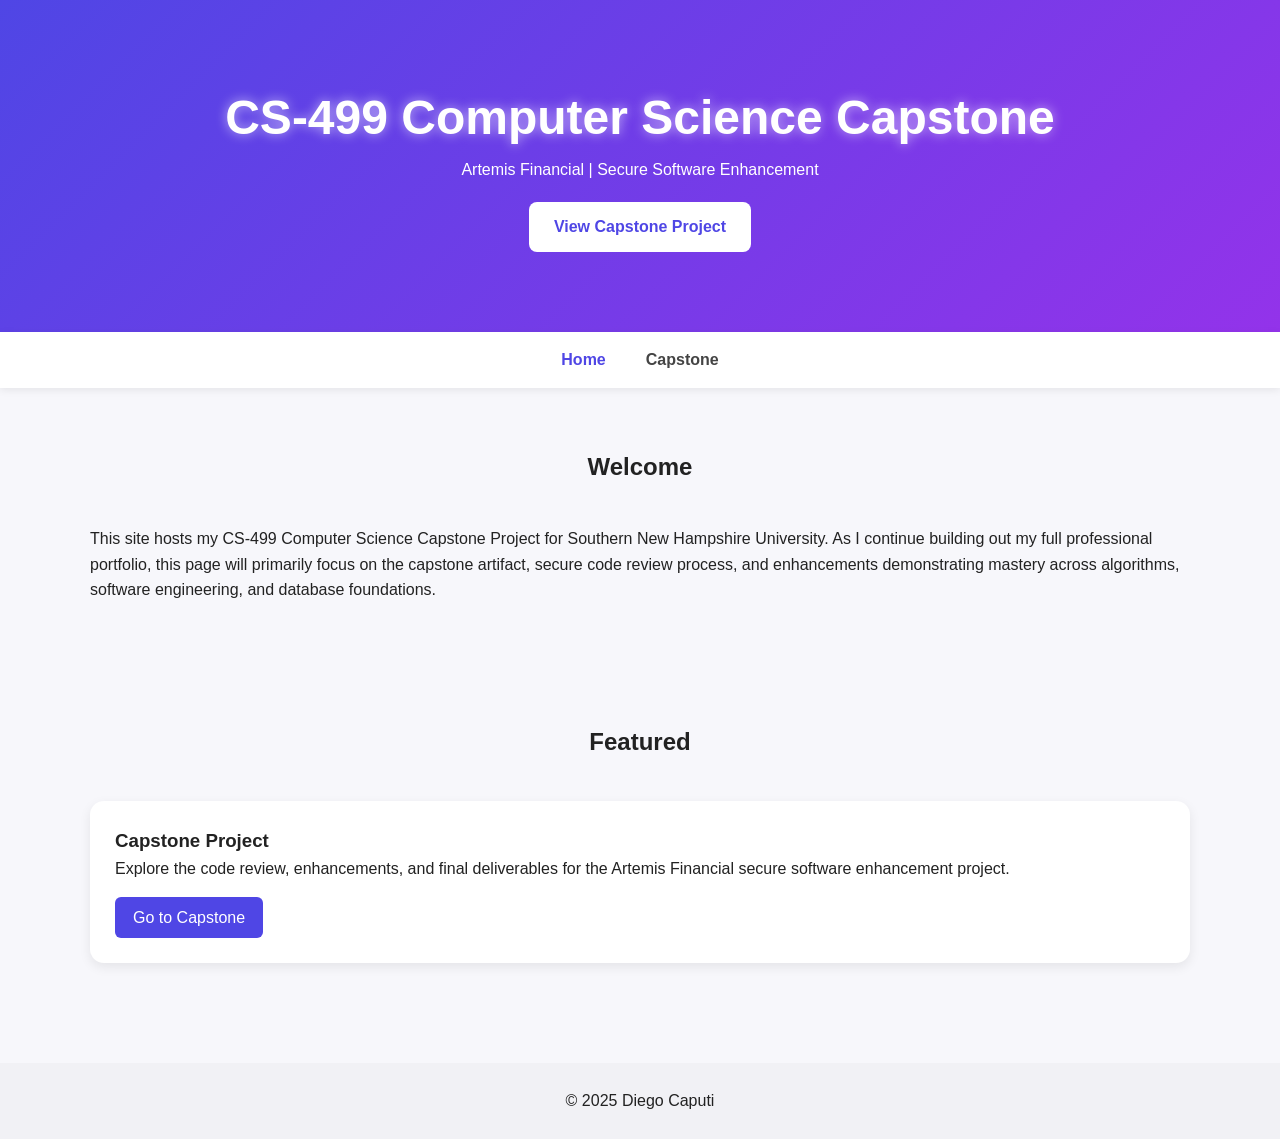
==== index.html @ 94a35e6d "Add files via upload" ====
<!DOCTYPE html>
<html lang="en">
<head>
    <meta charset="UTF-8">
    <meta name="viewport" content="width=device-width, initial-scale=1.0">
    <title>Diego Caputi | CS-499 Capstone</title>
    <link rel="stylesheet" href="styles.css">
</head>

<body>

<!-- HERO SECTION -->
<header class="hero">
    <div class="hero-content">
        <h1 class="glow">CS-499 Computer Science Capstone</h1>
        <p>Artemis Financial | Secure Software Enhancement</p>
        <a href="projects/capstone.html" class="btn">View Capstone Project</a>
    </div>
</header>

<!-- NAVIGATION -->
<nav class="navbar">
    <ul>
        <li><a class="active" href="index.html">Home</a></li>
        <li><a href="projects/capstone.html">Capstone</a></li>
    </ul>
</nav>

<!-- MAIN SECTION -->
<section class="section">
    <h2>Welcome</h2>
    <p>
        This site hosts my CS-499 Computer Science Capstone Project for Southern New Hampshire University. 
        As I continue building out my full professional portfolio, this page will primarily focus on the 
        capstone artifact, secure code review process, and enhancements demonstrating mastery across 
        algorithms, software engineering, and database foundations.
    </p>
</section>

<!-- FEATURE CARD -->
<section class="section">
    <h2>Featured</h2>

    <div class="card-grid">

        <div class="card">
            <h3>Capstone Project</h3>
            <p>
                Explore the code review, enhancements, and final deliverables for the Artemis Financial 
                secure software enhancement project.
            </p>
            <a href="projects/capstone.html" class="btn-small">Go to Capstone</a>
        </div>

    </div>
</section>

<!-- FOOTER -->
<footer>
    <p>© 2025 Diego Caputi</p>
</footer>

</body>
</html>
---- styles.css ----
/* ---------- Reset ---------- */
body, h1, h2, h3, p, ul {
    margin: 0;
    padding: 0;
}
body {
    font-family: 'Inter', sans-serif;
    background: #f7f7fb;
    color: #222;
    line-height: 1.6;
}

/* ---------- Hero Banner ---------- */
.hero {
    background: linear-gradient(135deg, #4f46e5, #9333ea);
    color: white;
    text-align: center;
    padding: 80px 20px;
}
.hero .glow {
    font-size: 3rem;
    text-shadow: 0 0 12px rgba(255,255,255,0.6);
}
.btn {
    display: inline-block;
    margin-top: 20px;
    padding: 12px 25px;
    background: white;
    color: #4f46e5;
    border-radius: 8px;
    font-weight: bold;
    text-decoration: none;
    transition: .3s;
}
.btn:hover {
    opacity: 0.85;
}

/* ---------- Navigation ---------- */
.navbar {
    background: #ffffff;
    box-shadow: 0 2px 8px rgba(0,0,0,0.08);
}
.navbar ul {
    list-style: none;
    display: flex;
    justify-content: center;
    padding: 15px 0;
}
.navbar li {
    margin: 0 20px;
}
.navbar a {
    text-decoration: none;
    color: #444;
    font-weight: 600;
}
.navbar a:hover,
.navbar .active {
    color: #4f46e5;
}

/* ---------- Section ---------- */
.section {
    padding: 60px 20px;
    max-width: 1100px;
    margin: auto;
}
.section h2 {
    text-align: center;
    margin-bottom: 40px;
}

/* ---------- Card Grid ---------- */
.card-grid {
    display: grid;
    grid-template-columns: repeat(auto-fit, minmax(280px, 1fr));
    gap: 25px;
}
.card {
    background: white;
    padding: 25px;
    border-radius: 14px;
    box-shadow: 0 4px 12px rgba(0,0,0,0.08);
}
.card:hover {
    transform: translateY(-5px);
    transition: 0.25s;
}
.btn-small {
    display: inline-block;
    margin-top: 15px;
    padding: 8px 18px;
    background: #4f46e5;
    color: white;
    border-radius: 6px;
    text-decoration: none;
}
.btn-small:hover {
    opacity: 0.85;
}

/* ---------- Footer ---------- */
footer {
    text-align: center;
    padding: 25px;
    background: #f1f1f5;
    margin-top: 40px;
}
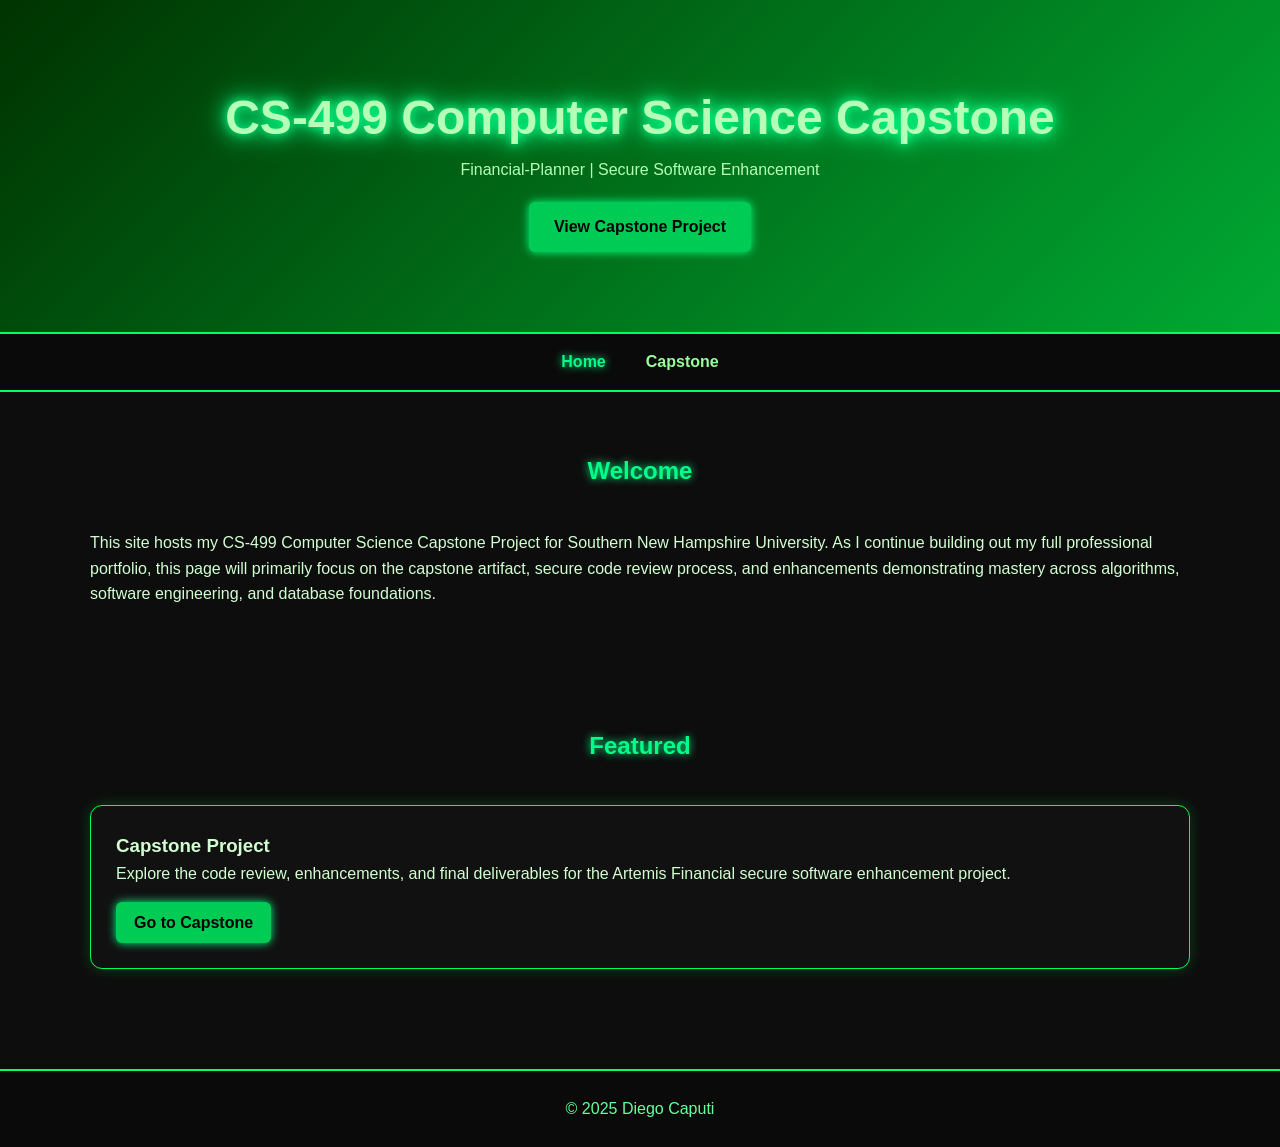
==== commit d0e859ea: "Modify hero section and improve HTML structure Updated hero section description and ensured proper H" ====
--- a/index.html
+++ b/index.html
@@ -13,7 +13,7 @@
 <header class="hero">
     <div class="hero-content">
         <h1 class="glow">CS-499 Computer Science Capstone</h1>
-        <p>Artemis Financial | Secure Software Enhancement</p>
+        <p>Financial-Planner | Secure Software Enhancement</p>
         <a href="projects/capstone.html" class="btn">View Capstone Project</a>
     </div>
 </header>
@@ -61,4 +61,5 @@
 </footer>
 
 </body>
-</html>+
+</html>
--- a/styles.css
+++ b/styles.css
@@ -5,41 +5,51 @@
 }
 body {
     font-family: 'Inter', sans-serif;
-    background: #f7f7fb;
-    color: #222;
+    background: #0d0d0d;  /* deep black */
+    color: #d1ffd1;       /* soft matrix green */
     line-height: 1.6;
 }
 
 /* ---------- Hero Banner ---------- */
 .hero {
-    background: linear-gradient(135deg, #4f46e5, #9333ea);
-    color: white;
+    background: linear-gradient(135deg, #003300, #00aa33);
+    color: #b6ffb6;
     text-align: center;
     padding: 80px 20px;
+    border-bottom: 2px solid #00ff66;
+    box-shadow: 0 0 20px rgba(0,255,100,0.4);
 }
+
 .hero .glow {
     font-size: 3rem;
-    text-shadow: 0 0 12px rgba(255,255,255,0.6);
+    text-shadow: 
+        0 0 10px #00ff88,
+        0 0 20px #00ff88,
+        0 0 30px #00ff88;
 }
+
 .btn {
     display: inline-block;
     margin-top: 20px;
     padding: 12px 25px;
-    background: white;
-    color: #4f46e5;
-    border-radius: 8px;
+    background: #00cc55;
+    color: black;
     font-weight: bold;
+    border-radius: 6px;
     text-decoration: none;
     transition: .3s;
+    box-shadow: 0 0 10px #00ff88;
 }
+
 .btn:hover {
-    opacity: 0.85;
+    background: #00ff88;
+    box-shadow: 0 0 18px #00ff88;
 }
 
 /* ---------- Navigation ---------- */
 .navbar {
-    background: #ffffff;
-    box-shadow: 0 2px 8px rgba(0,0,0,0.08);
+    background: #0a0a0a;
+    border-bottom: 2px solid #00ff66;
 }
 .navbar ul {
     list-style: none;
@@ -52,12 +62,14 @@
 }
 .navbar a {
     text-decoration: none;
-    color: #444;
+    color: #99ff99;
     font-weight: 600;
+    transition: .2s;
 }
 .navbar a:hover,
 .navbar .active {
-    color: #4f46e5;
+    color: #00ff88;
+    text-shadow: 0 0 8px #00ff88;
 }
 
 /* ---------- Section ---------- */
@@ -69,6 +81,8 @@
 .section h2 {
     text-align: center;
     margin-bottom: 40px;
+    color: #00ff88;
+    text-shadow: 0 0 8px #00ff88;
 }
 
 /* ---------- Card Grid ---------- */
@@ -77,33 +91,43 @@
     grid-template-columns: repeat(auto-fit, minmax(280px, 1fr));
     gap: 25px;
 }
+
 .card {
-    background: white;
+    background: #111;
     padding: 25px;
-    border-radius: 14px;
-    box-shadow: 0 4px 12px rgba(0,0,0,0.08);
+    border-radius: 12px;
+    border: 1px solid #00ff55;
+    box-shadow: 0 0 15px rgba(0,255,100,0.2);
+    transition: 0.25s;
 }
 .card:hover {
-    transform: translateY(-5px);
-    transition: 0.25s;
+    transform: translateY(-4px);
+    box-shadow: 0 0 20px rgba(0,255,120,0.45);
 }
+
 .btn-small {
+    margin-top: 15px;
     display: inline-block;
-    margin-top: 15px;
     padding: 8px 18px;
-    background: #4f46e5;
-    color: white;
+    background: #00cc55;
+    color: black;
     border-radius: 6px;
     text-decoration: none;
+    font-weight: bold;
+    transition: .2s;
+    box-shadow: 0 0 10px #00ff88;
 }
+
 .btn-small:hover {
-    opacity: 0.85;
+    background: #00ff88;
 }
 
 /* ---------- Footer ---------- */
 footer {
     text-align: center;
     padding: 25px;
-    background: #f1f1f5;
+    background: #0a0a0a;
+    border-top: 2px solid #00ff66;
     margin-top: 40px;
-}+    color: #66ff99;
+}
